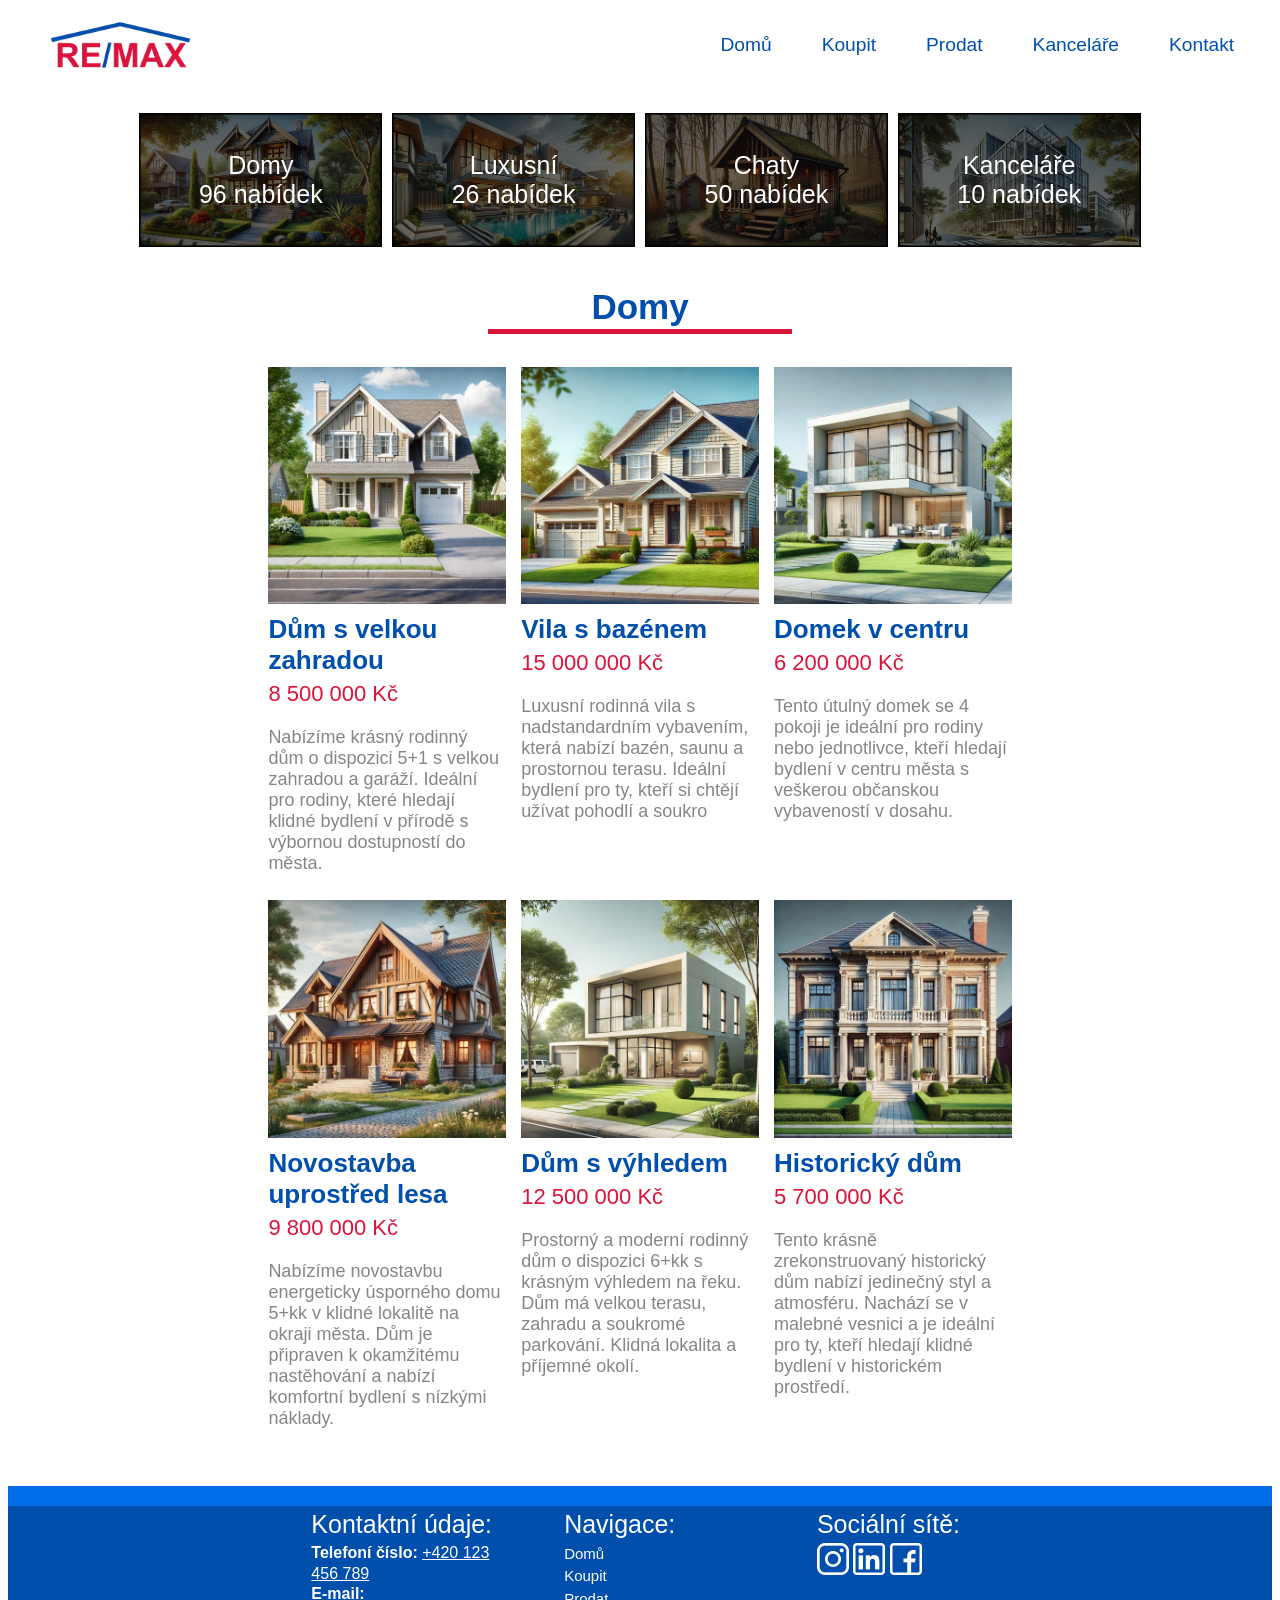
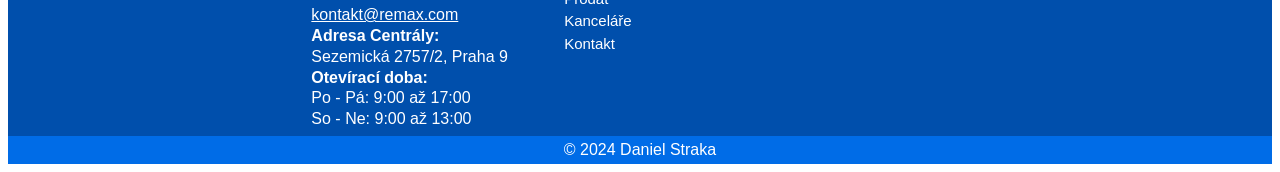
==== buy.html @ 6adad5a2 "Přídání souborů do repozitáře" ====
<!DOCTYPE html lang="en">
<head>
    <meta charset="UTF-8">
    <meta name="viewport" content="width=device-width, initial-scale=1.0">
    <title>Koupit nemovitost | REMAX</title>
    <link rel="icon" href="images/remaxlogo.webp" type="image/icon type">  
    <link rel="stylesheet" href="style.css" media="all">
    <link rel="stylesheet" href="buy.css" media="all">
    <link rel="stylesheet" href="print.css" media="print">
</head>
<body>
    <header>
        <a class="amalickost" href="index.html"><img class="logo" src="images/remaxlogo.webp" alt="obrázek logo"></a>
          <div class="navBar">
              <a class="odkaz" href="index.html">Domů</a>
              <a class="odkaz" href="buy.html">Koupit</a>
              <a class="odkaz" href="sell.html">Prodat</a>
              <a class="odkaz" href="offices.html">Kanceláře</a>
              <a class="odkaz" href="kontakt.html">Kontakt</a>        
          </div>
      </header>
    <nav class="naviga">
        <div class="prvek prvekdom">
            <div class="poddum">
                <a class="odkazdomy" href="#Domy" onclick="showSection('Domy')">
                    <div>
                        <div>Domy</div>
                        <div>96 nabídek</div>
                    </div>
                </a>
            </div>
        </div>
        <div class="prvek prveklux">
            <div class="podlux">
                <a class="odkazdomy" href="#Luxusní" onclick="showSection('Luxusní')">
                    <div>Luxusní</div>
                    <div>26 nabídek</div>
                </a>
            </div>
        </div>
        <div class="prvek prvekcha">
            <div class="podcha">
                <a class="odkazdomy" href="#Chaty" onclick="showSection('Chaty')">
                    <div>Chaty</div>
                    <div>50 nabídek</div>
                </a>
            </div>
        </div>
        <div class="prvek prvekkan">
            <div class="podkan">
                <a class="odkazdomy" href="#Kanceláře" onclick="showSection('Kanceláře')">
                    <div>Kanceláře</div>
                    <div>10 nabídek</div>
                </a>
            </div>
        </div>
    </nav>
    <section id="Domy" >
        <div>
            <div class="EstateHeader">Domy</div>
        </div>
        <section class="sekce4">
            <div class="clan1">
                <a href="#"><img class="print-img" src="images/nabídka/dum1.webp" alt="obrazek domu1">
                    <div class="nadpis">Dům s velkou zahradou</div>
                    <div class="podmadpis">8 500 000 Kč</div>
                    <div class="obsah"> Nabízíme krásný rodinný dům o dispozici 5+1 s velkou zahradou a garáží. Ideální pro rodiny, které hledají klidné bydlení v přírodě s výbornou dostupností do města.</div>
                </a>
            </div>
            <div class="clan2">
                <a href="#"><img class="print-img" src="images/nabídka/dum2.webp" alt="obrazek domu2">
                    <div class="nadpis">Vila s bazénem</div>
                    <div class="podmadpis">15 000 000 Kč</div>
                    <div class="obsah">Luxusní rodinná vila s nadstandardním vybavením, která nabízí bazén, saunu a prostornou terasu. Ideální bydlení pro ty, kteří si chtějí užívat pohodlí a soukro</div>
                </a>
            </div>
            <div class="clan3">
                <a href="#"><img class="print-img" src="images/nabídka/dum3.webp" alt="obrazek domu3">
                    <div class="nadpis">Domek v centru</div>
                    <div class="podmadpis">6 200 000 Kč</div>
                    <div class="obsah">Tento útulný domek se 4 pokoji je ideální pro rodiny nebo jednotlivce, kteří hledají bydlení v centru města s veškerou občanskou vybaveností v dosahu.</div>
                </a>
            </div>
            <div class="clan4">
                <a href="#"><img class="print-img" src="images/nabídka/dum4.webp" alt="obrazek domu4">
                    <div class="nadpis">Novostavba uprostřed lesa</div>
                    <div class="podmadpis">9 800 000 Kč</div>
                    <div class="obsah">Nabízíme novostavbu energeticky úsporného domu 5+kk v klidné lokalitě na okraji města. Dům je připraven k okamžitému nastěhování a nabízí komfortní bydlení s nízkými náklady.</div>
                </a>
            </div>
            <div class="clan5">
                <a href="#"><img class="print-img" src="images/nabídka/dum5.webp" alt="obrazek domu5">
                    <div class="nadpis">Dům s výhledem</div>
                    <div class="podmadpis">12 500 000 Kč</div>
                    <div class="obsah">Prostorný a moderní rodinný dům o dispozici 6+kk s krásným výhledem na řeku. Dům má velkou terasu, zahradu a soukromé parkování. Klidná lokalita a příjemné okolí.</div>
                </a>
            </div>
            <div class="clan6">
                <a href="#"><img class="print-img" src="images/nabídka/dum6.webp" alt="obrazek domu6">
                    <div class="nadpis">Historický dům </div>
                    <div class="podmadpis">5 700 000 Kč</div>
                    <div class="obsah">Tento krásně zrekonstruovaný historický dům nabízí jedinečný styl a atmosféru. Nachází se v malebné vesnici a je ideální pro ty, kteří hledají klidné bydlení v historickém prostředí.</div>
                </a>
            </div>
        </section>
    </section>
    <section id="Luxusní" class="hidden">        
        <div>
            <div class="EstateHeader">Luxusní</div>
        </div>
        <section class="sekce4">
            <div class="clan1">
                <a href="#"><img class="print-img" src="images/nabídka/Villa6.webp" alt="obrazek vila1">
                    <div class="nadpis">Luxusní vila u jezera</div>
                    <div class="podmadpis">25 000 000 Kč</div>
                    <div class="obsah">Tato nádherná vila s výhledem na jezero nabízí exkluzivní bydlení s prostornými interiéry, bazénem a soukromou pláží. Ideální kombinace klidu a luxusu.</div>
                </a>
            </div>
            <div class="clan2">
                <a href="#"><img class="print-img" src="images/nabídka/Villa1.webp" alt="obrazek vila2">
                    <div class="nadpis">Moderní dům s výhledem</div>
                    <div class="podmadpis">30 000 000 Kč</div>
                    <div class="obsah">Nabízíme moderní architektonický skvost s panoramatickým výhledem na město. Vila zahrnuje wellness zónu, infinity bazén a inteligentní domácí systém.</div>
                </a>
            </div>
            <div class="clan3">
                <a href="#"><img class="print-img" src="images/nabídka/Villa5.webp" alt="obrazek vila3">
                    <div class="nadpis">Vila na okraji přírody</div>
                    <div class="podmadpis">45 000 000 Kč</div>
                    <div class="obsah">Luxusní vila situovaná v prestižním resortu s 24/7 ostrahou, golfovým hřištěm a spa. Prostorné pokoje, designové vybavení a dokonalé soukromí.</div>
                </a>
            </div>
            <div class="clan4">
                <a href="#"><img class="print-img" src="images/nabídka/Villa4.webp" alt="obrazek vila4">
                    <div class="nadpis">Vila v soukromém resortu</div>
                    <div class="podmadpis">20 000 000 Kč</div>
                    <div class="obsah">Nabízíme elegantní rezidenci s privátním bazénem, prostornou zahradou a designovým interiérem. Nachází se v klidné lokalitě v blízkosti centra.</div>
                </a>
            </div>
            <div class="clan5">
                <a href="#"><img class="print-img" src="images/nabídka/Villa3.webp" alt="obrazek vila5">
                    <div class="nadpis">Rezidence s bazénem</div>
                    <div class="podmadpis">28 000 000 Kč</div>
                    <div class="obsah">Exkluzivní vila obklopená přírodou s prostornou terasou, vířivkou a moderním fitness centrem. Perfektní místo pro luxusní bydlení v klidu.</div>
                </a>
            </div>
            <div class="clan6">
                <a href="#"><img class="print-img" src="images/nabídka/Villa2.webp" alt="obrazek vila6">
                    <div class="nadpis">Vila s přidaným komfortem</div>
                    <div class="podmadpis">35 000 000 Kč</div>
                    <div class="obsah">Tato vila kombinuje nadčasovou eleganci a moderní technologie. Nabízí soukromý park, krytý bazén a exkluzivní interiéry.</div>
                </a>
            </div>
        </section>
    </section>
    <section id="Chaty" class="hidden">        
        <div>
            <div class="EstateHeader">Chaty</div>
        </div>
        <section class="sekce4">
            <div class="clan1">
                <a href="#"><img class="print-img" src="images/nabídka/Chata1.webp" alt="obrazek chata1">
                    <div class="nadpis">Chata u jezera</div>
                    <div class="podmadpis">3 900 000 Kč</div>
                    <div class="obsah">Tato kouzelná chata s výhledem na jezero nabízí ideální místo pro relaxaci. Disponuje prostornou terasou, krbem a soukromým molem.</div>
                </a>
            </div>
            <div class="clan2">
                <a href="#"><img class="print-img" src="images/nabídka/Chata2.webp" alt="obrazek chata2">
                    <div class="nadpis">Stylová horská chata</div>
                    <div class="podmadpis">3 200 000 Kč</div>
                    <div class="obsah">Horská chata obklopená lesy nabízí klid a pohodlí v přírodě. K dispozici jsou 3 ložnice, sauna a nádherný výhled na okolní vrcholky.</div>
                </a>
            </div>
            <div class="clan3">
                <a href="#"><img class="print-img" src="images/nabídka/Chata3.webp" alt="obrazek chata3">
                    <div class="nadpis">Rekreační chata v lese</div>
                    <div class="podmadpis">4 500 000 Kč</div>
                    <div class="obsah">Útulná chata na samotě v lese, ideální pro milovníky přírody. Vybavená venkovním grilem, kůlnou na dřevo a možností pěších i cyklistických výletů.</div>
                </a>
            </div>
            <div class="clan4">
                <a href="#"><img class="print-img" src="images/nabídka/Chata4.webp" alt="obrazek chata4">
                    <div class="nadpis">Chata s vířivkou</div>
                    <div class="podmadpis">2 800 000 Kč</div>
                    <div class="obsah">Luxusní chata v moderním stylu s vířivkou, prostornou terasou a blízkostí lyžařských sjezdovek. Perfektní místo pro relaxaci i aktivní odpočinek.</div>
                </a>
            </div>
            <div class="clan5">
                <a href="#"><img class="print-img" src="images/nabídka/Chata5.webp" alt="obrazek chata5">
                    <div class="nadpis">Chata u řeky</div>
                    <div class="podmadpis">5 000 000 Kč</div>
                    <div class="obsah">Malebná chata přímo u řeky nabízí ideální prostředí pro rybáře i rodiny. Dům má vlastní molo, venkovní ohniště a krásnou zahradu.</div>
                </a>
            </div>
            <div class="clan6">
                <a href="#"><img class="print-img" src="images/nabídka/Chata6.webp" alt="obrazek chata6">
                    <div class="nadpis">Chata na samotě</div>
                    <div class="podmadpis">3 600 000 Kč</div>
                    <div class="obsah">Krásná chata na klidném místě, obklopená přírodou. Nabízí stylové dřevěné interiéry, kamenný krb a výhled na okolní lesy. Skvělé místo pro odpočinek daleko od ruchu.</div>
                </a>
            </div>
        </section>
    </section>
    <section id="Kanceláře" class="hidden">        
        <div>
            <div class="EstateHeader">Kanceláře</div>
        </div>
        <section class="sekce4">
            <div class="clan1">
                <a href="#"><img class="print-img" src="images/nabídka/Kancelar1.webp" alt="obrazek kancelar1">
                    <div class="nadpis">Moderní kanceláře v centru</div>
                    <div class="podmadpis">50 000 Kč/měsíc</div>
                    <div class="obsah"> Nabízíme moderní kancelářské prostory o rozloze 150 m² v prestižní budově v centru města. Skvělá dostupnost MHD, klimatizace a recepce v budově.</div>
                </a>
            </div>
            <div class="clan2">
                <a href="#"><img class="print-img" src="images/nabídka/Kancelar2.webp" alt="obrazek kancelar2">
                    <div class="nadpis">Kancelář s výhledem</div>
                    <div class="podmadpis">30 000 Kč/měsíc</div>
                    <div class="obsah">Světlé kancelářské prostory v 10. patře s panoramatickým výhledem na město. Vhodné pro menší firmy, v blízkosti restaurací a obchodů.</div>
                </a>
            </div>
            <div class="clan3">
                <a href="#"><img class="print-img" src="images/nabídka/Kancelar3.webp" alt="obrazek kancelar3">
                    <div class="nadpis">Coworkingové prostory</div>
                    <div class="podmadpis">5 000 Kč/měsíc</div>
                    <div class="obsah">Nabízíme sdílené kanceláře s možností pronájmu zasedacích místností. Ideální pro freelancery, startupy a menší firmy. Rychlé připojení k internetu a příjemná atmosféra.</div>
                </a>
            </div>
            <div class="clan4">
                <a href="#"><img class="print-img" src="images/nabídka/Kancelar4.webp" alt="obrazek kancelar4">
                    <div class="nadpis">Zrekonstruované kanceláře</div>
                    <div class="podmadpis">40 000 Kč/měsíc</div>
                    <div class="obsah">Luxusní kancelářské prostory v zrekonstruované historické budově v centru. Kombinace elegance a moderního vybavení, s možností parkování.</div>
                </a>
            </div>
            <div class="clan5">
                <a href="#"><img class="print-img" src="images/nabídka/Kancelar5.webp" alt="obrazek kancelar5">
                    <div class="nadpis">Open-space v centru</div>
                    <div class="podmadpis">80 000 Kč/měsíc</div>
                    <div class="obsah">Velkorysý open-space o rozloze 300 m² v moderním business centru. Vhodné pro větší týmy, s možností zřízení kuchyňky a odpočinkové zóny.</div>
                </a>
            </div>
            <div class="clan6">
                <a href="#"><img class="print-img" src="images/nabídka/Kancelar6.webp" alt="obrazek kancelar6">
                    <div class="nadpis">Menší kancelář</div>
                    <div class="podmadpis">15 000 Kč/měsíc</div>
                    <div class="obsah">Praktická kancelář o rozloze 50 m² s vlastním parkovacím místem. Nachází se v klidné části města, s výbornou dostupností na dálnici. Ideální pro menší podnikání.






                    </div>
                </a>
            </div>
        </section>
    </section>
    <footer>
        <div class="kontakty">
          <div class="footerNadpis">Kontaktní údaje:</div>
          <div class="kotaktyveci">
            <div><span style="font-weight: bold;">Telefoní číslo: </span><a class="aodkaz" href="">+420 123 456 789</a></div>
            <div><span style="font-weight: bold;">E-mail:</span> <a class="aodkaz" href="">kontakt@remax.com</a></div>
            <div><span style="font-weight: bold;">Adresa Centrály: </span>Sezemická 2757/2, Praha 9</div>
            <div style="font-weight: bold;">Otevírací doba:</div>
            <div> 
              Po - Pá: 9:00 až 17:00 
              <br>
              So - Ne: 9:00 až 13:00
            </div>
          </div>
        </div>
        <div class="navigcka">
           <div class="footerNadpis">Navigace:</div>
            <div>
              <a class="fotodkazicek" href="index.html">Domů</a> 
              <br>
              <a class="fotodkazicek" href="buy.html">Koupit</a> 
              <br>  
              <a class="fotodkazicek" href="sell.html">Prodat</a> 
              <br>
              <a class="fotodkazicek" href="offices.html">Kanceláře</a> 
              <br>
              <a class="fotodkazicek" href="kontakt.html">Kontakt</a> 
              <br>
            </div>
        </div>
        <div class="socky">
          <div class="footerNadpis">Sociální sítě:</div>
          <a href="https://www.instagram.com/remax"><img src="images/instagram.png" alt="instagram icon"></a>
          <a href="https://www.linkedin.com/company/remax"><img src="images/linkedin.png" alt="linkedin icon"></a>
          <a href="https://www.facebook.com/RemaxCeskaRepublika"><img src="images/facebook.png" alt="facebook icon"></a>
        </div>
        <div class="coprhgt">&copy 2024 Daniel Straka</div>
      </footer> 
      <script src="script.js"></script>
</body>
</html>
---- style.css ----
@media only screen and (min-width: 801px){

  body{
    font-family: Arial, Helvetica, sans-serif;
    background-color: white;
}
.logo{
  width: 150;
  height: auto;
}
.amalickost{
  margin-right: 100%;
}
.navBar{
display: flex;
justify-content: right;
color: #ff0000;
}
.odkaz{
   text-decoration: none;
    padding-top: 26px;
    font-size: larger;
    padding-left: 50px;
    color: #004fac;

}
.odkaz:hover{
  color: #DC143C;
}
header{
    margin-left: 3%;
    margin-right: 3%;
    display: grid;
    grid-template-columns: 20% 80%;
    grid-template-rows: 100%;
}
.Homepg{
    background-image: url('images/HomePage.webp');
    background-repeat: no-repeat;
    background-size: cover;
    padding: 150px;
    padding-top: 12.5%;
    padding-bottom: 12.5%;

}
.fortpageTop{
    padding: 10px;
    margin-right: 70%;
    border: solid 1px;
    border-color: rgb(0, 79, 172);
    background-color: #004fac;
    text-align: left;
    color: #FAF9F6;
    font-size: 60px;
    
    
}
.fortpageBottom{
    padding: 10px;
    margin-right: 45%;
    border: solid 1px;
    border-color: #DC143C;
    background-color: #DC143C;
    text-align: left;
    color: white;
    font-size: 60px;
}
.numbersWhole{
    display: flex;
    justify-content: center;

}
.numbersItems{
    padding-top: 20px;
    padding-bottom: 20px;
    padding-left: 6%;
    padding-right: 6%;
    border: solid  2px;
    border-color: rgb(199, 199, 199);
    text-align: center; 
}
.numbersText{
    display: flex;
    justify-content: center;
    padding-bottom: 15px;
}
.numbersHeader{
    color: #DC143C;
    font-size: 40px;
    font-weight: 600;

}
.numbersParag{
    font-size: 25px;
    color: #004fac;
}
.foryou{
  margin-top: 3%;
  margin-left: 3%;
  margin-right: 3%;
  
}
.foryouheader{
  padding: 3px;
  margin-left: 5%;
  margin-right: 70%;
  background-color: #DC143C;
  color: white;
  font-size: 32px;
  font-weight: lighter;
}
.card {
  position: relative;
  width: 300px;
  height: 200px;
  background-color: #f2f2f2;
  border-radius: 10px;
  display: flex;
  align-items: center;
  justify-content: center;
  overflow: hidden;
  perspective: 1000px;
  box-shadow: 0 0 0 5px #ffffff80;
  transition: all 0.6s cubic-bezier(0.175, 0.885, 0.32, 1.275);
}

.card svg {
  width: 48px;
  fill: #333;
  transition: all 0.6s cubic-bezier(0.175, 0.885, 0.32, 1.275);
}

.card:hover {
  transform: scale(1.05);
  box-shadow: 0 8px 16px rgba(255, 255, 255, 0.2);
}

.card__content {
  position: absolute;
  top: 0;
  left: 0;
  width: 100%;
  height: 100%;
  padding: 20px;
  box-sizing: border-box;
  background-color: #f2f2f2;
  transform: rotateX(-90deg);
  transform-origin: bottom;
  transition: all 0.6s cubic-bezier(0.175, 0.885, 0.32, 1.275);
}

.card:hover .card__content {
  transform: rotateX(0deg);
}

.card__title {
  margin: 0;
  font-size: 24px;
  color: #333;
  font-weight: 700;
}

.card:hover svg {
  scale: 0;
}

.card__description {
  margin: 10px 0 0;
  font-size: 14px;
  color: #777;
  line-height: 1.4;
}

.odkazek{
  text-decoration: none;
}
.cardfull{
  margin-left: 5%;
  margin-right: 5%;
  margin-top: 2%;
  display: flex;
  justify-content: center;
  gap: 3%;
}
.fullbutton{
  margin-top: 2%;
  display: flex;
  justify-content: center;
}
button {
  position: relative;
  display: inline-block;
  cursor: pointer;
  outline: none;
  border: 0;
  vertical-align: middle;
  text-decoration: none;
  background: transparent;
  padding: 0;
  font-size: inherit;
  font-family: inherit;
 }
 
 button.learn-more {
  width: 12rem;
  height: auto;
 }
 
 button.learn-more .circle {
  transition: all 0.45s cubic-bezier(0.65, 0, 0.076, 1);
  position: relative;
  display: block;
  margin: 0;
  width: 3rem;
  height: 3rem;
  background: #DC143C;
  border-radius: 1.625rem;
 }
 
 button.learn-more .circle .icon {
  transition: all 0.45s cubic-bezier(0.65, 0, 0.076, 1);
  position: absolute;
  top: 0;
  bottom: 0;
  margin: auto;
  background: #fff;
 }
 
 button.learn-more .circle .icon.arrow {
  transition: all 0.45s cubic-bezier(0.65, 0, 0.076, 1);
  left: 0.625rem;
  width: 1.125rem;
  height: 0.125rem;
  background: none;
 }
 
 button.learn-more .circle .icon.arrow::before {
  position: absolute;
  content: "";
  top: -0.29rem;
  right: 0.0625rem;
  width: 0.625rem;
  height: 0.625rem;
  border-top: 0.125rem solid #fff;
  border-right: 0.125rem solid #fff;
  transform: rotate(45deg);
 }
 
 button.learn-more .button-text {
  transition: all 0.45s cubic-bezier(0.65, 0, 0.076, 1);
  position: absolute;
  top: 0;
  left: 0;
  right: 0;
  bottom: 0;
  padding: 0.75rem 0;
  margin: 0 0 0 1.85rem;
  color: #DC143C;
  font-weight: 700;
  line-height: 1.6;
  text-align: center;
  text-transform: uppercase;
 }
 
 button:hover .circle {
  width: 100%;
 }
 
 button:hover .circle .icon.arrow {
  background: #fff;
  transform: translate(1rem, 0);
 }
 
 button:hover .button-text {
  color: #fff;
 }
 .aboutus{

  margin-top: 2%;
  display: grid;
  grid-template-columns:11% 45% 2% 41% 11%;
  grid-template-rows: 100%;
  background-color: #004fac;
  border-top: solid 20px #006ce7;
  border-bottom: solid 20px #006ce7;
 }
 .aboutustext{
  margin-top: 2%;
  grid-column: 2;
  justify-content: right;
  width: 100%;
  height: 100%;
  color: white;
 

 }
.pragraficek{
  line-height: 28px;
 }
 .aboutusImg{
  grid-column: 4;
 }
 .aboutusheader{
  margin-right: 70%;
  border-bottom: 3px white solid;
  grid-column: 2;
  color: #FAF9F6;
  font-size: 40px;
 }
 .userrew {
  background-color: rgba(243, 244, 246, 1);
  padding: 2rem;
  max-width: 320px;
  border-radius: 10px;
  box-shadow: 0 20px 30px -20px rgba(5, 5, 5, 0.5);
}

.user{
  padding-left: 5%;
  padding-right: 5%;
  padding-bottom: 5%;
  padding-top: 3%;
  background-color: #f0eded;
}
.userreveneu
{
  margin-top: 2%;
  display: flex;
  justify-content: center;
  gap: 2%;
}
.userheader {
  display: flex;
  align-items: center;
  grid-gap: 1rem;
  gap: 1rem;
}

.userheader .image {
  height: 4rem;
  width: 4rem;
  border-radius: 9999px;
  object-fit: cover;
  background-color: #004fac;

}


.name {
  margin-top: 0.25rem;
  font-size: 1.125rem;
  line-height: 1.75rem;
  font-weight: 600;
  --tw-text-opacity: 1;
  color: rgba(55, 65, 81, 1);
}

.message {
  overflow: hidden;
  display: -webkit-box;
  -webkit-box-orient: vertical;
  margin-top: 1rem;
  color: rgba(107, 114, 128, 1);
}
.userhedlaner{
  font-size: 32px;
  color: white;
  background-color: #DC143C;
  margin-right: 65%;
  padding: 4px;
}
.award{
  padding-top: 2%;
  display: grid;
  grid-template-columns:5% 45% 45% 5% ;
  grid-template-rows: 10% 90%;
}
.picmak{
  width: 300px;
  height: 425px;
}
.picmak2{
  width: 300px;
  height: 425px;
}
.awardmakler{
  padding-right: 2%;
  grid-column: 2;
  grid-row: 2;
}
.maklerkontent{
  display: flex;
  justify-content: right;
}
.maklertext{
  margin-top: 15%;
  padding: 2%;
}
.maklername{
  font-size: 30px;
  padding: 4px;
  padding-right: 15px;
  background-color: #004fac;
  color: white;
}
.maklerBighead{
  grid-column: 2 / span 2;
  grid-row: 1;
  font-size: 40px;
  color: white;
  background-color: #DC143C;
    margin-right: 80%;
  padding: 1px;
}
.maklertit{
padding: 5px;
background-color: #DC143C;
color: white;
margin-right: 15%;
}
.awardkancl{
  grid-column: 3;
  grid-row: 2;
}
.kanclname{
  font-size: 30px;
  padding: 4px;
  padding-right: 15px;
  background-color: #004fac;
  color: white;
}
.kancltit{
  padding: 5px;
  background-color: #DC143C;
  color: white;
  margin-right: 13%;

  
}
.kanclkontent{
  display: flex;
  justify-content: left;
}
.kancltext{
  
  margin-left: 3%;
  margin-top: 14%;
  padding: 2%;
}
footer{
  display: grid;
  grid-template-columns: 20% 20% 20% 20% 20%;
  background-color: #004fac;
  border-top: #006ce7 20px solid;
  color: rgb(255, 255, 255);
}
.kontakty{
grid-column: 2;
margin-left: 20%;
}
.navigcka{
  grid-column: 3;
  margin-left: 20%;
}
.socky{
  grid-column: 4;
  margin-left: 20%;
}
.coprhgt{
  padding: 5px;
  background-color: #006ce7;
  font-size: 16px;

  text-align: center;
  grid-column: 1 / span 5;
}
.footerNadpis{
  margin-top: 2%;
  margin-bottom: 2%;
  font-size: 25px;

}
.fotodkazicek{
  line-height: 1.5;
  font-size: 15px;
  text-decoration: none;
  color: white;
}
.fotodkazicek:hover{
 text-decoration: underline;
}
.kotaktyveci{

  line-height: 1.3;
  margin-bottom: 3%;
}
.aodkaz{
  color: white;
  
}

}
@media only screen and (max-width: 800px){

  body{
    font-family: Arial, Helvetica, sans-serif;
    background-color: white;
  }
.logo{
  width: 150;
  height: auto;
}
.amalickost{
  margin-right: 100%;
}
.navBar{
display: flex;
justify-content: right;
color: #ff0000;
}
.odkaz{
   text-decoration: none;
    padding-top: 26px;
    font-size: 19px;
    padding-left: 50px;
    color: #004fac;

}
.odkaz:hover{
  color: #DC143C;
}
header{
    margin-left: 3%;
    margin-right: 3%;
    display: grid;
    grid-template-columns: 20% 80%;
    grid-template-rows: 100%;
}
.Homepg{
    background-image: url('images/HomePage.webp');
    background-repeat: no-repeat;
    background-size: cover;
    padding: 150px;
    padding-top: 12.5%;
    padding-bottom: 12.5%;

}
.fortpageTop{
    display: none;
    
    
}
.fortpageBottom{
    display: none;
}
.numbersWhole{
    display: flex;
    justify-content: center;

}
.numbersItems{
    padding-top: 20px;
    padding-bottom: 20px;
    padding-left: 6%;
    padding-right: 6%;
    border: solid  2px;
    border-color: rgb(199, 199, 199);
    text-align: center; 
}
.numbersText{
    display: flex;
    justify-content: center;
    padding-bottom: 15px;
}
.numbersHeader{
    color: #DC143C;
    font-size: 20px;
    font-weight: 600;

}
.numbersParag{
    font-size: 15px;
    color: #004fac;
}
.foryou{
  margin-top: 3%;
  margin-left: 3%;
  margin-right: 3%;
  margin-bottom: 3%;
}
.foryouheader{
  padding: 3px;
  margin-left: 5%;
  margin-right: 58%;
  background-color: #DC143C;
  color: white;
  font-size: 17px;
  font-weight: lighter;
}
.card {
  position: relative;
  width: 200px;
  height: 100px;
  background-color: #f2f2f2;
  border-radius: 10px;
  display: flex;
  align-items: center;
  justify-content: center;
  overflow: hidden;
  perspective: 1000px;
  box-shadow: 0 0 0 5px #ffffff80;
  transition: all 0.6s cubic-bezier(0.175, 0.885, 0.32, 1.275);
}

.card svg {
  width: 48px;
  fill: #333;
  transition: all 0.6s cubic-bezier(0.175, 0.885, 0.32, 1.275);
}

.card:hover {
  transform: scale(1.05);
  box-shadow: 0 8px 16px rgba(255, 255, 255, 0.2);
}

.card__content {
  position: absolute;
  top: 0;
  left: 0;
  width: 100%;
  height: 100%;
  padding: 20px;
  box-sizing: border-box;
  background-color: #f2f2f2;
  transform: rotateX(-90deg);
  transform-origin: bottom;
  transition: all 0.6s cubic-bezier(0.175, 0.885, 0.32, 1.275);
}
.card:hover .card__content {
  transform: rotateX(0deg);
}

.card__title {
  margin: 0;
  font-size: 10px;
  color: #333;
  font-weight: 700;
}

.card:hover svg {
  scale: 0;
}

.card__description {
  margin: 10px 0 0;
  font-size: 6px;
  color: #777;
  line-height: 1.4;
}

.odkazek{
  text-decoration: none;
}
.cardfull{
  margin-left: 5%;
  margin-right: 5%;
  margin-top: 2%;
  display: flex;
  justify-content: center;
  gap: 3%;
}
.fullbutton{
  margin-top: 2%;
  display: flex;
  justify-content: center;
}
button {
  position: relative;
  display: inline-block;
  cursor: pointer;
  outline: none;
  border: 0;
  vertical-align: middle;
  text-decoration: none;
  background: transparent;
  padding: 0;
  font-size: inherit;
  font-family: inherit;
 }
 
 button.learn-more {
  width: 12rem;
  height: auto;
 }
 
 button.learn-more .circle {
  transition: all 0.45s cubic-bezier(0.65, 0, 0.076, 1);
  position: relative;
  display: block;
  margin: 0;
  width: 3rem;
  height: 3rem;
  background: #DC143C;
  border-radius: 1.625rem;
 }
 
 button.learn-more .circle .icon {
  transition: all 0.45s cubic-bezier(0.65, 0, 0.076, 1);
  position: absolute;
  top: 0;
  bottom: 0;
  margin: auto;
  background: #fff;
 }
 
 button.learn-more .circle .icon.arrow {
  transition: all 0.45s cubic-bezier(0.65, 0, 0.076, 1);
  left: 0.625rem;
  width: 1.125rem;
  height: 0.125rem;
  background: none;
 }
 
 button.learn-more .circle .icon.arrow::before {
  position: absolute;
  content: "";
  top: -0.29rem;
  right: 0.0625rem;
  width: 0.625rem;
  height: 0.625rem;
  border-top: 0.125rem solid #fff;
  border-right: 0.125rem solid #fff;
  transform: rotate(45deg);
 }
 
 button.learn-more .button-text {
  transition: all 0.45s cubic-bezier(0.65, 0, 0.076, 1);
  position: absolute;
  top: 0;
  left: 0;
  right: 0;
  bottom: 0;
  padding: 0.75rem 0;
  margin: 0 0 0 1.85rem;
  color: #DC143C;
  font-weight: 700;
  line-height: 1.6;
  text-align: center;
  text-transform: uppercase;
 }
 
 button:hover .circle {
  width: 100%;
 }
 
 button:hover .circle .icon.arrow {
  background: #fff;
  transform: translate(1rem, 0);
 }
 
 button:hover .button-text {
  color: #fff;
 }
 .aboutus{
 display: none;
 }
 .aboutustext{
  margin-top: 2%;
  grid-column: 2;
  justify-content: right;
  width: 100%;
  height: 100%;
  color: white;
 

 }
.pragraficek{
  line-height: 28px;
 }
 .aboutusImg{
  grid-column: 4;
 }
 .aboutusheader{
  margin-right: 70%;
  border-bottom: 3px white solid;
  grid-column: 2;
  color: #FAF9F6;
  font-size: 40px;
 }
 .userrew {
  background-color: rgba(243, 244, 246, 1);
  padding: 2rem;
  max-width: 320px;
  border-radius: 10px;
  box-shadow: 0 20px 30px -20px rgba(5, 5, 5, 0.5);
  margin-bottom: 15px;
}

.user{
  padding-left: 5%;
  padding-right: 5%;
  padding-bottom: 5%;
  padding-top: 3%;
  background-color: #f0eded;
}
.userreveneu
{
  width: 60%;
  margin-left: auto;
  margin-right: auto;
  margin-top: 2%;
}
.userheader {
  display: flex;
  align-items: center;
  grid-gap: 1rem;
  gap: 1rem;
}

.userheader .image {
  height: 2rem;
  width: 2rem;
  border-radius: 9999px;
  object-fit: cover;
  background-color: #004fac;

}


.name {
  margin-top: 0.25rem;
  font-size: 15px;
  line-height: 1.75rem;
  font-weight: 600;
  --tw-text-opacity: 1;
  color: rgba(55, 65, 81, 1);
}

.message {
  overflow: hidden;
  display: -webkit-box;
  -webkit-box-orient: vertical;
  margin-top: 1rem;
  color: rgba(107, 114, 128, 1);
  font-size: 13px;
}
.userhedlaner{
  font-size: 17px;
  color: white;
  background-color: #DC143C;
  margin-right: 45%;
  padding: 4px;
}
.award{
  display: none;
}
.picmak{
  width: 300px;
  height: 425px;
}
.picmak2{
  width: 300px;
  height: 425px;
}
.awardmakler{
  padding-right: 2%;
  grid-column: 2;
  grid-row: 2;
}
.maklerkontent{
  display: flex;
  justify-content: right;
}
.maklertext{
  margin-top: 15%;
  padding: 2%;
}
.maklername{
  font-size: 30px;
  padding: 4px;
  padding-right: 15px;
  background-color: #004fac;
  color: white;
}
.maklerBighead{
  grid-column: 2 / span 2;
  grid-row: 1;
  font-size: 40px;
  color: white;
  background-color: #DC143C;
    margin-right: 80%;
  padding: 1px;
}
.maklertit{
padding: 5px;
background-color: #DC143C;
color: white;
margin-right: 15%;
}
.awardkancl{
  grid-column: 3;
  grid-row: 2;
}
.kanclname{
  font-size: 30px;
  padding: 4px;
  padding-right: 15px;
  background-color: #004fac;
  color: white;
}
.kancltit{
  padding: 5px;
  background-color: #DC143C;
  color: white;
  margin-right: 13%;

  
}
.kanclkontent{
  display: flex;
  justify-content: left;
}
.kancltext{
  
  margin-left: 3%;
  margin-top: 14%;
  padding: 2%;
}
footer{
  display: grid;
  grid-template-columns: 0% 33% 33% 33% 0%;
  background-color: #004fac;
  border-top: #006ce7 20px solid;
  color: rgb(255, 255, 255);
}
.kontakty{
grid-column: 2;
margin-left: 20%;
}
.navigcka{
  grid-column: 3;
  margin-left: 20%;
}
.socky{
  grid-column: 4;
  margin-left: 20%;
}
.coprhgt{
  padding: 5px;
  background-color: #006ce7;
  font-size: 16px;

  text-align: center;
  grid-column: 1 / span 5;
}
.footerNadpis{
  margin-top: 2%;
  margin-bottom: 2%;
  font-size: 25px;

}
.fotodkazicek{
  line-height: 1.5;
  font-size: 15px;
  text-decoration: none;
  color: white;
}
.fotodkazicek:hover{
 text-decoration: underline;
}
.kotaktyveci{

  line-height: 1.3;
  margin-bottom: 3%;
}
.aodkaz{
  color: white;
  
}

}
---- buy.css ----
@media only screen and (min-width: 801px){
    .hidden {
        display: none;
    }
    .EstateHeader{
        text-align: center;
        font-size: 35px;
        border-bottom: 5px solid #DC143C;
        color: #004fac;
        padding-bottom: 2px;
        margin-left: 38%;
        margin-right: 38%;
        font-weight: bold;
    }
    .naviga{
        margin-left: 10%;
        margin-right: 10%;
        margin-bottom: 40px;
    display: grid;
    grid-template-columns: 25% 25% 25% 25%;
    }
    .prvek{
        margin-top: 30px;
        border: black 1px solid;
        font-size: 20px;
        text-align: center;
        margin-left: 2%;
        margin-right: 2%;
    }
    .prvekdom{
        grid-column: 1;
        background-image: url('images/DomNahled.webp');
        background-repeat: no-repeat;
        background-size: cover;
    }
    .poddum{
        padding: 15% 1% 15% 1%;
        border:1px solid rgb(0, 0, 0,.6) ;
        background-color: rgb(0, 0, 0,.6);
    }
    .odkazdomy{
        font-size: 25px;
        color: white;
        text-decoration: none;
    }
    .prveklux{
        grid-column: 2;
        background-image: url('images/VillaNahled.webp');
        background-repeat: no-repeat;
        background-size: cover;
        
    }
    .prvekCha{
        grid-column: 3;
        background-image: url('images/ChataNahled.webp');
        background-repeat: no-repeat;
        background-size: cover;
    }
    .prvekkan{
        grid-column: 4;
        background-image: url('images/KancelarNahled.webp');
        background-repeat: no-repeat;
        background-size: cover;
    }
    .podlux{
        padding: 15% 3% 15% 3%;
        border:1px solid rgb(0, 0, 0,.6) ;
        background-color: rgb(0, 0, 0,.6);
    }
    .podcha{
        padding: 15% 1% 15% 1%;
        border:1px solid rgb(0, 0, 0,.6) ;
        background-color: rgb(0, 0, 0,.6);
    }
    .podkan{
        padding: 15% 1% 15% 1%;
        border:1px solid rgb(0, 0, 0,.6) ;
        background-color: rgb(0, 0, 0,.6);
    }
    .sekce4{
        margin-top: 25px;
        display: grid;
        grid-template-columns: repeat(5, 20%);
        grid-template-rows: repeat(2,50%);
       margin-bottom: 60px;
    }
    .sekce4 a{
        text-decoration: none;
    }
    .sekce4 img{
        width: 100%;
        height: auto;
    }
    .clan1{
        margin:3%;
        grid-column: 2;
        grid-row: 1;
    }
    .clan2{
        margin:3%;
        grid-column: 3;
        grid-row: 1;
    }
    .clan3{
        margin:3%;
        grid-column: 4;
        grid-row: 1;
    }
    .clan4{
        margin:3%;
        grid-column: 2;
        grid-row: 2;
    }
    .clan5{
        margin:3%;
        grid-column: 3;
        grid-row: 2;
    }
    .clan6{
        margin:3%;
        grid-column: 4;
        grid-row: 2;
    }
    .nadpis{
        margin-top: 10px;
       color:#004fac;
       font-weight: bold;
       font-size: 26px;
    }
    .podmadpis{
        margin-top: 5px;
        font-size: 22px;
        color:#DC143C
    }
    .obsah{
        margin-top: 20px;
        font-size: 18px;
        color:rgb(134, 134, 134);
    }
}

@media only screen and (max-width: 800px){
.hidden {
    display: none;
}
.EstateHeader{
    text-align: center;
    font-size: 35px;
    border-bottom: 5px solid #DC143C;
    color: #004fac;
    padding-bottom: 2px;
    margin-left: 38%;
    margin-right: 38%;
    font-weight: bold;
}
.naviga{
    margin-left: 10%;
    margin-right: 10%;
    margin-bottom: 40px;
display: grid;
grid-template-columns: 25% 25% 25% 25%;
}
.prvek{
    margin-top: 30px;
    border: black 1px solid;
    font-size: 20px;
    text-align: center;
    margin-left: 2%;
    margin-right: 2%;
}
.prvekdom{
    grid-column: 1;
    background-image: url('images/DomNahled.webp');
    background-repeat: no-repeat;
    background-size: cover;
}
.poddum{
    padding: 15% 1% 15% 1%;
    border:1px solid rgb(0, 0, 0,.6) ;
    background-color: rgb(0, 0, 0,.6);
}
.odkazdomy{
    font-size: 25px;
    color: white;
    text-decoration: none;
}
.prveklux{
    grid-column: 2;
    background-image: url('images/VillaNahled.webp');
    background-repeat: no-repeat;
    background-size: cover;
    
}
.prvekCha{
    grid-column: 3;
    background-image: url('images/ChataNahled.webp');
    background-repeat: no-repeat;
    background-size: cover;
}
.prvekkan{
    grid-column: 4;
    background-image: url('images/KancelarNahled.webp');
    background-repeat: no-repeat;
    background-size: cover;
}
.podlux{
    padding: 15% 3% 15% 3%;
    border:1px solid rgb(0, 0, 0,.6) ;
    background-color: rgb(0, 0, 0,.6);
}
.podcha{
    padding: 15% 1% 15% 1%;
    border:1px solid rgb(0, 0, 0,.6) ;
    background-color: rgb(0, 0, 0,.6);
}
.podkan{
    padding: 15% 1% 15% 1%;
    border:1px solid rgb(0, 0, 0,.6) ;
    background-color: rgb(0, 0, 0,.6);
}
.sekce4{
    margin-top: 25px;
    display: grid;
    grid-template-columns: 0% 33% 33% 33% 0%;
    grid-template-rows: repeat(2,50%);
   margin-bottom: 60px;
}
.sekce4 a{
    text-decoration: none;
}
.sekce4 img{
    width: 100%;
    height: auto;
}
.clan1{
    margin:3%;
    grid-column: 2;
    grid-row: 1;
}
.clan2{
    margin:3%;
    grid-column: 3;
    grid-row: 1;
}
.clan3{
    margin:3%;
    grid-column: 4;
    grid-row: 1;
}
.clan4{
    margin:3%;
    grid-column: 2;
    grid-row: 2;
}
.clan5{
    margin:3%;
    grid-column: 3;
    grid-row: 2;
}
.clan6{
    margin:3%;
    grid-column: 4;
    grid-row: 2;
}
.nadpis{
    margin-top: 10px;
   color:#004fac;
   font-weight: bold;
   font-size: 20px;
}
.podmadpis{
    margin-top: 5px;
    font-size: 16px;
    color:#DC143C
}
.obsah{
    margin-top: 20px;
    font-size: 15px;
    color:rgb(134, 134, 134);
}
}
---- print.css ----
body{
    font-family: Arial, Helvetica, sans-serif;
    background: none;
    color: #000;
}
header, .Homepg, footer, .card_img, .learn-more, .aboutusImg, .picmak, .picmak2{
    display: none;
}
.naviga, .print-img{
    display: none;
}
.sellpictures, .aboutusImg{
    display: none;
}
.pobockaObrazek1, .pobockaObrazek2{
    display: none;
}
.managerimg{
    display: none;
}
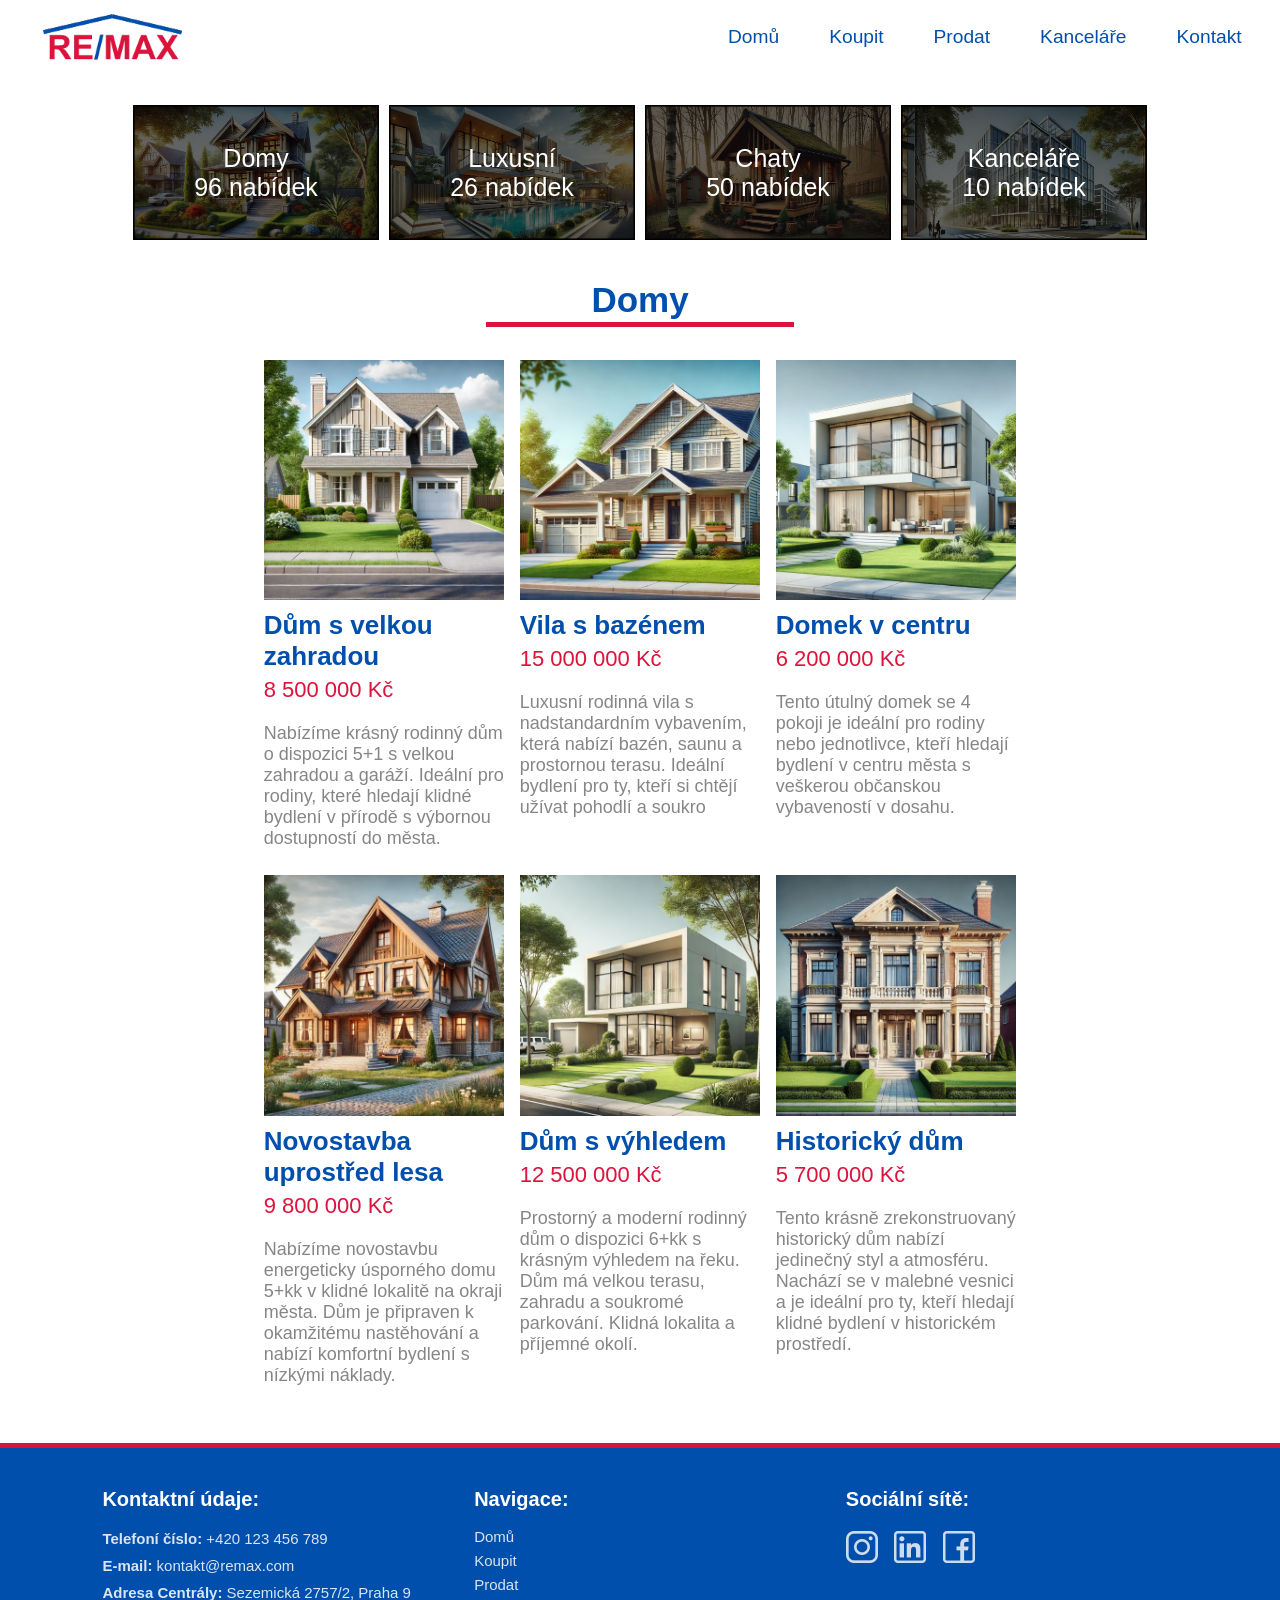
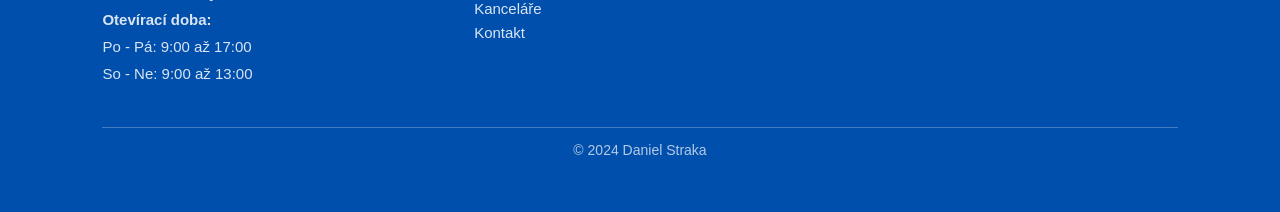
==== commit 1b8e01ab: "Celková úprava zápatí" ====
--- a/buy.html
+++ b/buy.html
@@ -276,16 +276,11 @@
         <div class="navigcka">
            <div class="footerNadpis">Navigace:</div>
             <div>
-              <a class="fotodkazicek" href="index.html">Domů</a> 
-              <br>
-              <a class="fotodkazicek" href="buy.html">Koupit</a> 
-              <br>  
-              <a class="fotodkazicek" href="sell.html">Prodat</a> 
-              <br>
-              <a class="fotodkazicek" href="offices.html">Kanceláře</a> 
-              <br>
-              <a class="fotodkazicek" href="kontakt.html">Kontakt</a> 
-              <br>
+              <a class="fotodkazicek" href="index.html">Domů</a>
+              <a class="fotodkazicek" href="buy.html">Koupit</a>
+              <a class="fotodkazicek" href="sell.html">Prodat</a>
+              <a class="fotodkazicek" href="offices.html">Kanceláře</a>
+              <a class="fotodkazicek" href="kontakt.html">Kontakt</a>
             </div>
         </div>
         <div class="socky">
--- a/style.css
+++ b/style.css
@@ -3,6 +3,14 @@
   body{
     font-family: Arial, Helvetica, sans-serif;
     background-color: white;
+    margin: 0;
+    padding: 0;
+}
+.above-fold{
+    height: 100vh;
+    display: flex;
+    flex-direction: column;
+    overflow: hidden;
 }
 .logo{
   width: 150;
@@ -28,20 +36,27 @@
   color: #DC143C;
 }
 header{
+    flex-shrink: 0;
     margin-left: 3%;
     margin-right: 3%;
     display: grid;
     grid-template-columns: 20% 80%;
     grid-template-rows: 100%;
 }
+.banner-section{
+    flex: 1;
+    min-height: 0;
+}
 .Homepg{
     background-image: url('images/HomePage.webp');
     background-repeat: no-repeat;
     background-size: cover;
-    padding: 150px;
-    padding-top: 12.5%;
-    padding-bottom: 12.5%;
-
+    height: 100%;
+    box-sizing: border-box;
+    padding-left: 5%;
+    padding-right: 5%;
+    padding-top: 8%;
+    padding-bottom: 8%;
 }
 .fortpageTop{
     padding: 10px;
@@ -52,8 +67,8 @@
     text-align: left;
     color: #FAF9F6;
     font-size: 60px;
-    
-    
+
+
 }
 .fortpageBottom{
     padding: 10px;
@@ -67,43 +82,46 @@
 }
 .numbersWhole{
     display: flex;
-    justify-content: center;
-
+    flex-shrink: 0;
+    width: 100%;
 }
 .numbersItems{
-    padding-top: 20px;
-    padding-bottom: 20px;
-    padding-left: 6%;
-    padding-right: 6%;
-    border: solid  2px;
+    flex: 1;
+    padding-top: 18px;
+    padding-bottom: 18px;
+    border: solid 2px;
     border-color: rgb(199, 199, 199);
-    text-align: center; 
+    text-align: center;
+}
+.numbersItems img{
+    max-height: 48px;
+    width: auto;
 }
 .numbersText{
     display: flex;
     justify-content: center;
-    padding-bottom: 15px;
+    padding-bottom: 10px;
 }
 .numbersHeader{
     color: #DC143C;
-    font-size: 40px;
+    font-size: 50px;
     font-weight: 600;
 
 }
 .numbersParag{
-    font-size: 25px;
+    font-size: 30px;
     color: #004fac;
 }
 .foryou{
   margin-top: 3%;
   margin-left: 3%;
   margin-right: 3%;
-  
+
 }
 .foryouheader{
-  padding: 3px;
-  margin-left: 5%;
-  margin-right: 70%;
+  padding: 4px 8px;
+  margin-left: 3%;
+  width: fit-content;
   background-color: #DC143C;
   color: white;
   font-size: 32px;
@@ -301,11 +319,12 @@
   grid-column: 4;
  }
  .aboutusheader{
-  margin-right: 70%;
+  width: fit-content;
   border-bottom: 3px white solid;
   grid-column: 2;
   color: #FAF9F6;
-  font-size: 40px;
+  font-size: 32px;
+  padding: 4px 8px;
  }
  .userrew {
   background-color: rgba(243, 244, 246, 1);
@@ -366,8 +385,8 @@
   font-size: 32px;
   color: white;
   background-color: #DC143C;
-  margin-right: 65%;
-  padding: 4px;
+  width: fit-content;
+  padding: 4px 8px;
 }
 .award{
   padding-top: 2%;
@@ -406,11 +425,11 @@
 .maklerBighead{
   grid-column: 2 / span 2;
   grid-row: 1;
-  font-size: 40px;
+  font-size: 32px;
   color: white;
   background-color: #DC143C;
-    margin-right: 80%;
-  padding: 1px;
+  width: fit-content;
+  padding: 4px 8px;
 }
 .maklertit{
 padding: 5px;
@@ -449,54 +468,76 @@
 }
 footer{
   display: grid;
-  grid-template-columns: 20% 20% 20% 20% 20%;
+  grid-template-columns: 1fr 1fr 1fr;
   background-color: #004fac;
-  border-top: #006ce7 20px solid;
+  border-top: #DC143C 5px solid;
   color: rgb(255, 255, 255);
+  padding: 40px 8%;
+  gap: 40px;
 }
 .kontakty{
-grid-column: 2;
-margin-left: 20%;
+  grid-column: 1;
 }
 .navigcka{
+  grid-column: 2;
+}
+.socky{
   grid-column: 3;
-  margin-left: 20%;
-}
-.socky{
-  grid-column: 4;
-  margin-left: 20%;
 }
 .coprhgt{
-  padding: 5px;
-  background-color: #006ce7;
-  font-size: 16px;
-
+  padding: 14px;
+  font-size: 14px;
   text-align: center;
-  grid-column: 1 / span 5;
+  grid-column: 1 / span 3;
+  border-top: 1px solid rgba(255, 255, 255, 0.25);
+  color: rgba(255, 255, 255, 0.7);
 }
 .footerNadpis{
-  margin-top: 2%;
-  margin-bottom: 2%;
-  font-size: 25px;
-
+  font-size: 20px;
+  font-weight: bold;
+  margin-bottom: 14px;
 }
 .fotodkazicek{
-  line-height: 1.5;
+  display: block;
+  line-height: 1.6;
   font-size: 15px;
   text-decoration: none;
-  color: white;
+  color: rgba(255, 255, 255, 0.85);
+  transition: color 0.2s;
 }
 .fotodkazicek:hover{
- text-decoration: underline;
+  color: white;
+  text-decoration: underline;
 }
 .kotaktyveci{
-
-  line-height: 1.3;
-  margin-bottom: 3%;
+  line-height: 1.8;
+  font-size: 15px;
+  color: rgba(255, 255, 255, 0.85);
 }
 .aodkaz{
-  color: white;
-  
+  color: rgba(255, 255, 255, 0.85);
+  text-decoration: none;
+  transition: color 0.2s;
+}
+.aodkaz:hover{
+  color: white;
+  text-decoration: underline;
+}
+.socky a{
+  display: inline-block;
+  margin-right: 12px;
+  margin-top: 6px;
+  opacity: 0.8;
+  transition: opacity 0.2s, transform 0.2s;
+}
+.socky a:hover{
+  opacity: 1;
+  transform: translateY(-2px);
+}
+.socky img{
+  width: 32px;
+  height: 32px;
+  filter: brightness(0) invert(1);
 }
 
 }
@@ -507,34 +548,33 @@
     background-color: white;
   }
 .logo{
-  width: 150;
+  width: 150px;
   height: auto;
 }
 .amalickost{
-  margin-right: 100%;
+  display: flex;
+  justify-content: center;
 }
 .navBar{
-display: flex;
-justify-content: right;
-color: #ff0000;
+  display: flex;
+  flex-wrap: wrap;
+  justify-content: center;
+  color: #ff0000;
 }
 .odkaz{
-   text-decoration: none;
-    padding-top: 26px;
-    font-size: 19px;
-    padding-left: 50px;
-    color: #004fac;
-
+  text-decoration: none;
+  padding: 8px 14px;
+  font-size: 16px;
+  color: #004fac;
 }
 .odkaz:hover{
   color: #DC143C;
 }
 header{
-    margin-left: 3%;
-    margin-right: 3%;
-    display: grid;
-    grid-template-columns: 20% 80%;
-    grid-template-rows: 100%;
+    padding: 10px 0;
+    display: flex;
+    flex-direction: column;
+    align-items: center;
 }
 .Homepg{
     background-image: url('images/HomePage.webp');
@@ -885,11 +925,11 @@
 .maklerBighead{
   grid-column: 2 / span 2;
   grid-row: 1;
-  font-size: 40px;
+  font-size: 32px;
   color: white;
   background-color: #DC143C;
-    margin-right: 80%;
-  padding: 1px;
+  width: fit-content;
+  padding: 4px 8px;
 }
 .maklertit{
 padding: 5px;
@@ -927,55 +967,68 @@
   padding: 2%;
 }
 footer{
-  display: grid;
-  grid-template-columns: 0% 33% 33% 33% 0%;
+  display: flex;
+  flex-direction: column;
   background-color: #004fac;
-  border-top: #006ce7 20px solid;
+  border-top: #DC143C 5px solid;
   color: rgb(255, 255, 255);
+  padding: 30px 8%;
 }
 .kontakty{
-grid-column: 2;
-margin-left: 20%;
+  margin-bottom: 24px;
 }
 .navigcka{
-  grid-column: 3;
-  margin-left: 20%;
+  margin-bottom: 24px;
 }
 .socky{
-  grid-column: 4;
-  margin-left: 20%;
+  margin-bottom: 24px;
 }
 .coprhgt{
-  padding: 5px;
-  background-color: #006ce7;
-  font-size: 16px;
-
+  padding: 14px 0;
+  font-size: 13px;
   text-align: center;
-  grid-column: 1 / span 5;
+  border-top: 1px solid rgba(255, 255, 255, 0.25);
+  color: rgba(255, 255, 255, 0.7);
 }
 .footerNadpis{
-  margin-top: 2%;
-  margin-bottom: 2%;
-  font-size: 25px;
-
+  font-size: 18px;
+  font-weight: bold;
+  margin-bottom: 10px;
 }
 .fotodkazicek{
-  line-height: 1.5;
+  display: block;
+  line-height: 1.6;
   font-size: 15px;
   text-decoration: none;
-  color: white;
+  color: rgba(255, 255, 255, 0.85);
 }
 .fotodkazicek:hover{
- text-decoration: underline;
+  color: white;
+  text-decoration: underline;
 }
 .kotaktyveci{
-
-  line-height: 1.3;
-  margin-bottom: 3%;
+  line-height: 1.8;
+  font-size: 15px;
+  color: rgba(255, 255, 255, 0.85);
 }
 .aodkaz{
-  color: white;
-  
-}
-
-}
+  color: rgba(255, 255, 255, 0.85);
+  text-decoration: none;
+}
+.aodkaz:hover{
+  color: white;
+  text-decoration: underline;
+}
+.socky a{
+  display: inline-block;
+  margin-right: 12px;
+  margin-top: 6px;
+  opacity: 0.8;
+}
+.socky img{
+  width: 28px;
+  height: 28px;
+  filter: brightness(0) invert(1);
+}
+
+}
